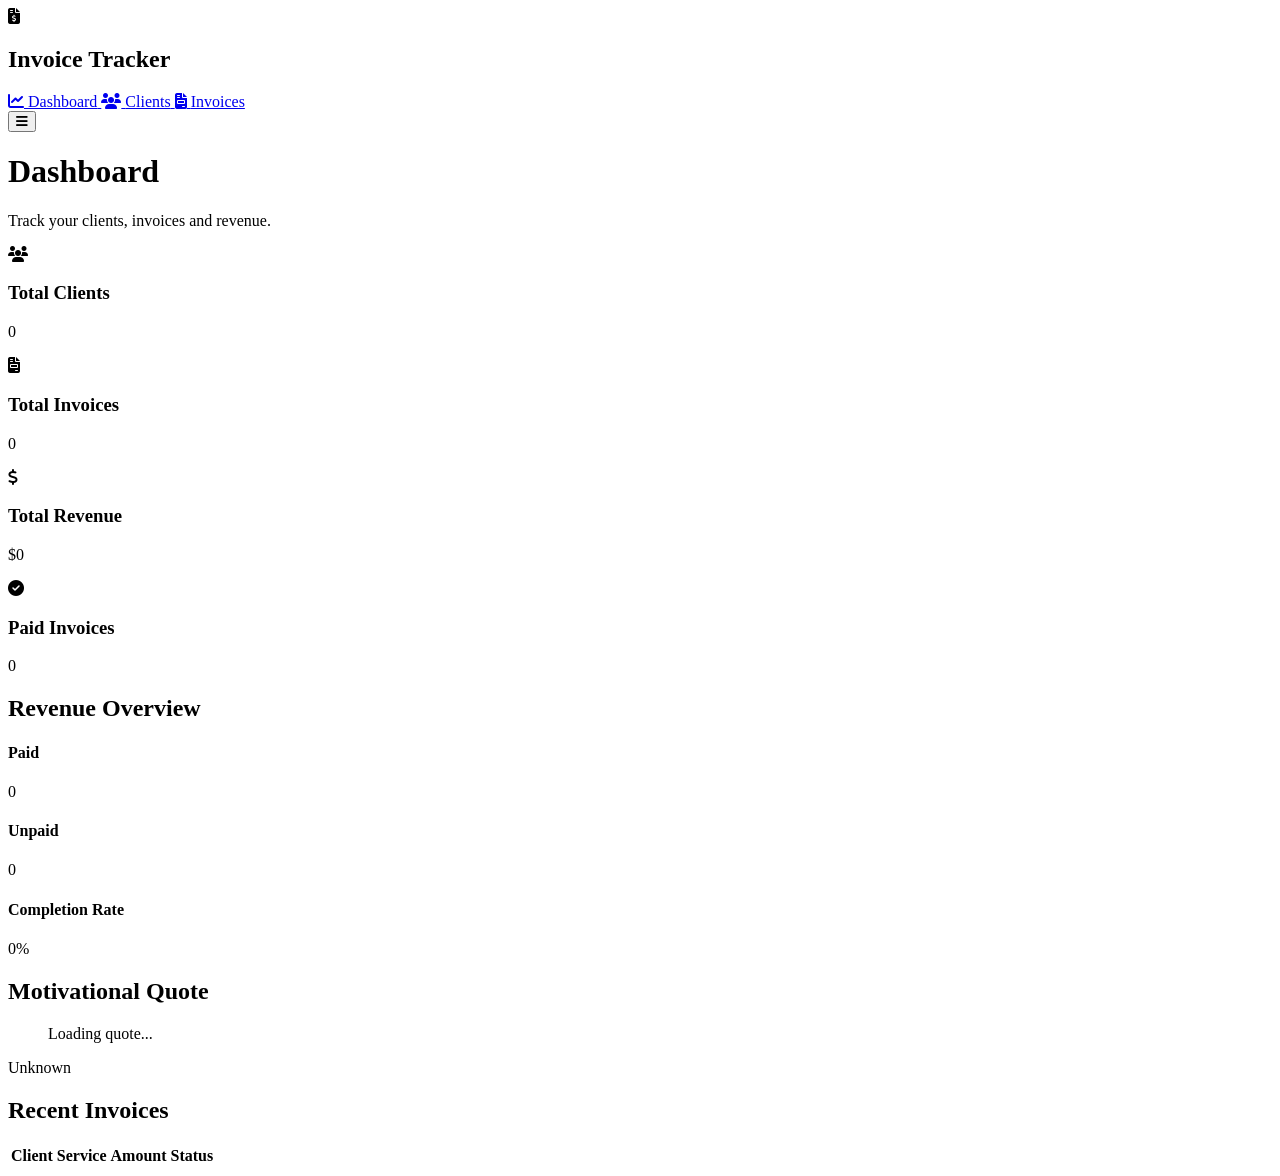
==== index.html @ c384b872 "Html Sturcture" ====
<!doctype html>
<html lang="en">
  <head>
    <meta charset="UTF-8" />
    <meta name="viewport" content="width=device-width, initial-scale=1.0" />
    <title>Invoice Tracker | Dashboard</title>

    <!-- Google Font -->
    <link
      href="https://fonts.googleapis.com/css2?family=Poppins:wght@300;400;500;600;700&display=swap"
      rel="stylesheet"
    />

    <!-- Font Awesome -->
    <link
      rel="stylesheet"
      href="https://cdnjs.cloudflare.com/ajax/libs/font-awesome/6.5.2/css/all.min.css"
    />

    <link rel="stylesheet" href="./css/style.css" />
  </head>
  <body>
    <div class="app-container">
      <!-- Sidebar -->
      <aside class="sidebar" id="sidebar">
        <div class="sidebar-header">
          <i class="fa-solid fa-file-invoice-dollar logo-icon"></i>
          <h2>Invoice Tracker</h2>
        </div>

        <nav class="sidebar-nav">
          <a href="index.html" class="nav-link active">
            <i class="fa-solid fa-chart-line"></i>
            <span>Dashboard</span>
          </a>

          <a href="clients.html" class="nav-link">
            <i class="fa-solid fa-users"></i>
            <span>Clients</span>
          </a>

          <a href="invoices.html" class="nav-link">
            <i class="fa-solid fa-file-invoice"></i>
            <span>Invoices</span>
          </a>
        </nav>

        <button id="toggleSidebar" class="toggle-btn" title="Toggle Sidebar">
          <i class="fa-solid fa-bars"></i>
        </button>
      </aside>

      <!-- Main Content -->
      <main class="main-content">
        <!-- Page Header -->
        <header class="page-header">
          <h1>Dashboard</h1>
          <p>Track your clients, invoices and revenue.</p>
        </header>

        <!-- Stats Cards -->
        <section class="stats-grid">
          <article class="card stat-card">
            <div class="card-icon">
              <i class="fa-solid fa-users"></i>
            </div>

            <div>
              <h3>Total Clients</h3>
              <p id="totalClients">0</p>
            </div>
          </article>

          <article class="card stat-card">
            <div class="card-icon">
              <i class="fa-solid fa-file-invoice"></i>
            </div>

            <div>
              <h3>Total Invoices</h3>
              <p id="totalInvoices">0</p>
            </div>
          </article>

          <article class="card stat-card">
            <div class="card-icon">
              <i class="fa-solid fa-dollar-sign"></i>
            </div>

            <div>
              <h3>Total Revenue</h3>
              <p id="totalRevenue">$0</p>
            </div>
          </article>

          <article class="card stat-card">
            <div class="card-icon">
              <i class="fa-solid fa-circle-check"></i>
            </div>

            <div>
              <h3>Paid Invoices</h3>
              <p id="paidInvoices">0</p>
            </div>
          </article>
        </section>

        <!-- Revenue Overview -->
        <section class="card">
          <h2>Revenue Overview</h2>

          <div class="overview-grid">
            <div class="overview-item">
              <h4>Paid</h4>
              <p id="paidCount">0</p>
            </div>

            <div class="overview-item">
              <h4>Unpaid</h4>
              <p id="unpaidCount">0</p>
            </div>

            <div class="overview-item">
              <h4>Completion Rate</h4>
              <p id="completionRate">0%</p>
            </div>
          </div>
        </section>

        <!-- Motivational Quote -->
        <section class="card quote-card">
          <h2>Motivational Quote</h2>

          <blockquote id="quoteText">Loading quote...</blockquote>

          <p id="quoteAuthor">Unknown</p>
        </section>

        <!-- Recent Invoices -->
        <section class="card">
          <div class="section-header">
            <h2>Recent Invoices</h2>
          </div>

          <div class="table-container">
            <table>
              <thead>
                <tr>
                  <th>Client</th>
                  <th>Service</th>
                  <th>Amount</th>
                  <th>Status</th>
                </tr>
              </thead>

              <tbody id="recentInvoices">
                <!-- JavaScript Render -->
              </tbody>
            </table>
          </div>
        </section>
      </main>
    </div>

    <script type="module" src="./js/main.js"></script>
  </body>
</html>
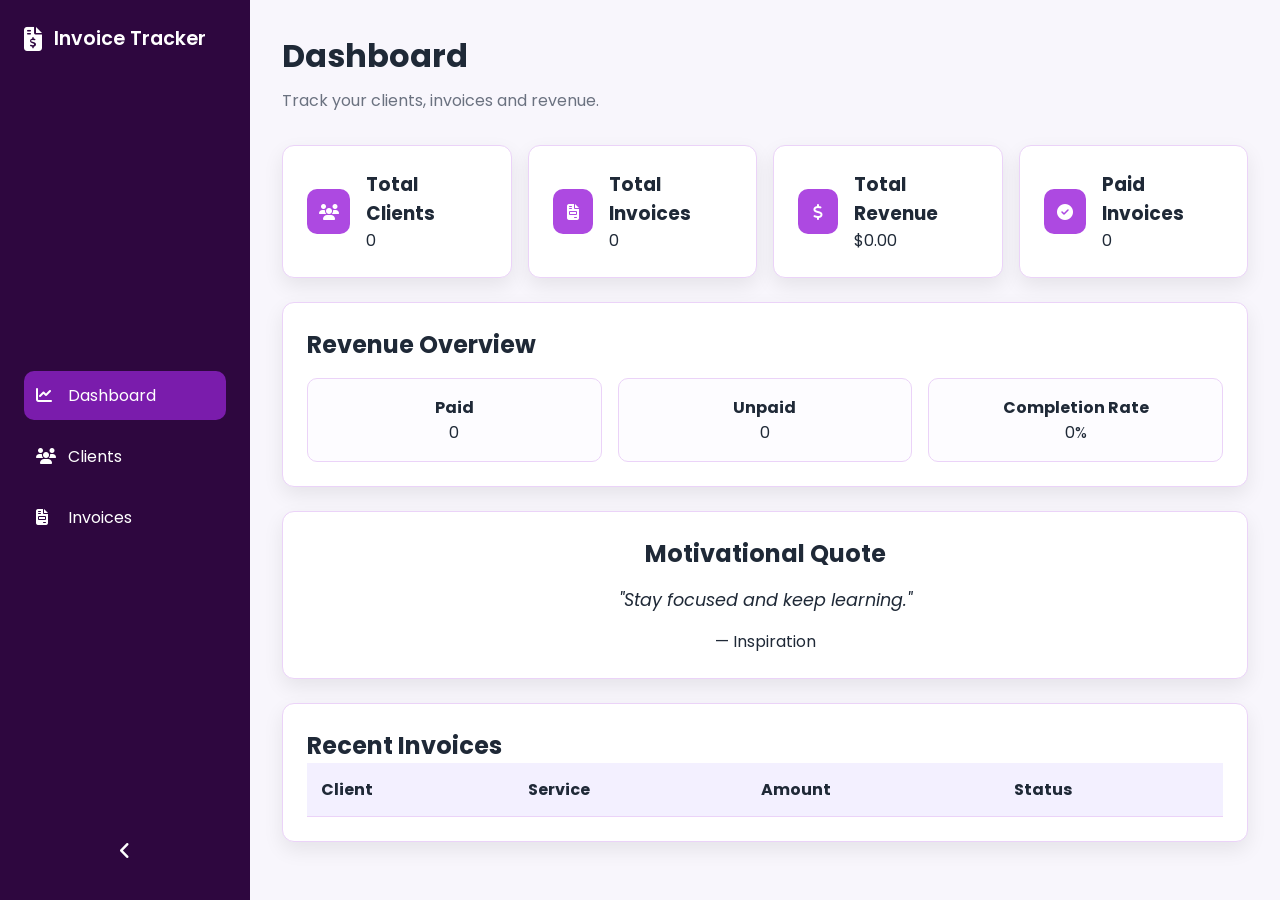
==== commit eb639665: "second version" ====
--- a/index.html
+++ b/index.html
@@ -45,9 +45,7 @@
           </a>
         </nav>
 
-        <button id="toggleSidebar" class="toggle-btn" title="Toggle Sidebar">
-          <i class="fa-solid fa-bars"></i>
-        </button>
+        <button id="toggleSidebar" class="toggle-btn"></button>
       </aside>
 
       <!-- Main Content -->
--- a/css/style.css
+++ b/css/style.css
@@ -0,0 +1,495 @@
+@import url("https://fonts.googleapis.com/css2?family=Poppins:wght@300;400;500;600;700&display=swap");
+
+/* =========================
+   VARIABLES
+========================= */
+:root {
+  --primary-dark: #2e073f;
+  --primary: #7a1cac;
+  --primary-light: #ad49e1;
+  --border: #ebd3f8;
+
+  --background: #f8f6fc;
+  --white: #ffffff;
+
+  --success: #22c55e;
+  --danger: #ef4444;
+
+  --text-dark: #1f2937;
+  --text-light: #6b7280;
+
+  --shadow: 0 8px 20px rgba(0, 0, 0, 0.08);
+
+  --sidebar-width: 250px;
+  --sidebar-collapsed: 80px;
+}
+
+/* =========================
+   RESET
+========================= */
+* {
+  margin: 0;
+  padding: 0;
+  box-sizing: border-box;
+}
+
+body {
+  font-family: "Poppins", sans-serif;
+  background: var(--background);
+  color: var(--text-dark);
+}
+
+a {
+  text-decoration: none;
+}
+
+img {
+  max-width: 100%;
+}
+
+button,
+input,
+select,
+textarea {
+  font-family: inherit;
+}
+
+/* =========================
+   LAYOUT
+========================= */
+.app-container {
+  display: flex;
+  min-height: 100vh;
+}
+
+/* =========================
+   SIDEBAR
+========================= */
+.sidebar {
+  width: var(--sidebar-width);
+  background: var(--primary-dark);
+  color: white;
+  display: flex;
+  flex-direction: column;
+  justify-content: space-between;
+  padding: 1.5rem;
+  position: sticky;
+  top: 0;
+  height: 100vh;
+  transition: 0.3s ease;
+}
+
+.sidebar.collapsed {
+  width: var(--sidebar-collapsed);
+}
+
+.sidebar-header {
+  display: flex;
+  align-items: center;
+  gap: 12px;
+  margin-bottom: 2rem;
+}
+
+.logo-icon {
+  font-size: 1.5rem;
+}
+
+.sidebar-header h2 {
+  font-size: 1.2rem;
+  font-weight: 600;
+}
+
+.sidebar-nav {
+  display: flex;
+  flex-direction: column;
+  gap: 12px;
+}
+
+.nav-link {
+  color: white;
+  display: flex;
+  align-items: center;
+  gap: 12px;
+  padding: 12px;
+  border-radius: 10px;
+  transition: 0.2s ease;
+}
+
+.nav-link:hover {
+  background: rgba(255, 255, 255, 0.12);
+}
+
+.nav-link.active {
+  background: var(--primary);
+}
+
+.nav-link i {
+  min-width: 20px;
+}
+
+.toggle-btn {
+  background: transparent;
+  border: none;
+  color: white;
+  font-size: 1.2rem;
+  cursor: pointer;
+  padding: 10px;
+  border-radius: 10px;
+  transition: 0.2s ease;
+}
+
+.toggle-btn:hover {
+  background: rgba(255, 255, 255, 0.12);
+}
+
+/* collapsed state */
+.sidebar.collapsed .sidebar-header h2,
+.sidebar.collapsed .nav-link span {
+  display: none;
+}
+
+.sidebar.collapsed .nav-link {
+  justify-content: center;
+}
+
+/* =========================
+   MAIN CONTENT
+========================= */
+.main-content {
+  flex: 1;
+  padding: 2rem;
+}
+
+.page-header {
+  margin-bottom: 2rem;
+}
+
+.page-header h1 {
+  font-size: 2rem;
+  margin-bottom: 0.5rem;
+}
+
+.page-header p {
+  color: var(--text-light);
+}
+
+/* =========================
+   CARDS
+========================= */
+.card {
+  background: var(--white);
+  border: 1px solid var(--border);
+  border-radius: 12px;
+  padding: 1.5rem;
+  margin-bottom: 1.5rem;
+  box-shadow: var(--shadow);
+  transition: transform 0.2s ease;
+}
+
+.card:hover {
+  transform: translateY(-3px);
+}
+
+/* =========================
+   STATS
+========================= */
+.stats-grid {
+  display: grid;
+  grid-template-columns: repeat(4, 1fr);
+  gap: 1rem;
+}
+
+.stat-card {
+  display: flex;
+  align-items: center;
+  gap: 1rem;
+}
+
+.card-icon {
+  width: 45px;
+  height: 45px;
+  border-radius: 10px;
+  background: var(--primary-light);
+  color: white;
+  display: flex;
+  align-items: center;
+  justify-content: center;
+}
+
+/* =========================
+   OVERVIEW
+========================= */
+.overview-grid {
+  display: grid;
+  grid-template-columns: repeat(3, 1fr);
+  gap: 1rem;
+  margin-top: 1rem;
+}
+
+.overview-item {
+  background: #fdfcff;
+  border: 1px solid var(--border);
+  padding: 1rem;
+  border-radius: 10px;
+  text-align: center;
+}
+
+/* =========================
+   FORMS
+========================= */
+.form-grid {
+  display: grid;
+  grid-template-columns: repeat(2, 1fr);
+  gap: 1rem;
+}
+
+.form-group {
+  display: flex;
+  flex-direction: column;
+  gap: 6px;
+}
+
+.form-group.full-width {
+  grid-column: 1 / -1;
+}
+
+input,
+textarea,
+select {
+  padding: 10px;
+  border: 1px solid var(--border);
+  border-radius: 8px;
+  outline: none;
+  transition: 0.2s ease;
+}
+
+input:focus,
+textarea:focus,
+select:focus {
+  border-color: var(--primary);
+}
+
+/* =========================
+   BUTTONS
+========================= */
+.btn-primary {
+  background: var(--primary);
+  color: white;
+  padding: 10px 16px;
+  border: none;
+  border-radius: 8px;
+  cursor: pointer;
+  display: inline-flex;
+  align-items: center;
+  gap: 8px;
+  transition: 0.2s ease;
+}
+
+.btn-primary:hover {
+  background: var(--primary-light);
+}
+
+.btn-icon {
+  width: 38px;
+  height: 38px;
+  border: none;
+  border-radius: 10px;
+  cursor: pointer;
+  display: inline-flex;
+  align-items: center;
+  justify-content: center;
+  margin-right: 6px;
+  color: white;
+  transition: 0.2s ease;
+}
+.btn-icon:not(:last-child) {
+  margin-right: 6px;
+}
+
+.btn-icon:hover {
+  transform: translateY(-2px);
+  box-shadow: 0 6px 12px rgba(0, 0, 0, 0.15);
+}
+
+.btn-icon.edit {
+  background: var(--primary);
+}
+
+.btn-icon.delete {
+  background: var(--danger);
+}
+
+.btn-icon.toggle {
+  background: var(--text-light);
+}
+
+/* =========================
+   TABLE
+========================= */
+.table-container {
+  overflow-x: auto;
+}
+
+table {
+  width: 100%;
+  border-collapse: collapse;
+  min-width: 700px;
+}
+
+thead {
+  background: #f3f0ff;
+}
+
+th,
+td {
+  text-align: left;
+  padding: 14px;
+  border-bottom: 1px solid var(--border);
+}
+
+td:last-child {
+  white-space: nowrap;
+}
+
+tr:hover {
+  background: #faf7ff;
+}
+
+/* =========================
+   BADGES
+========================= */
+.badge {
+  padding: 5px 10px;
+  border-radius: 20px;
+  font-size: 12px;
+}
+
+.badge.paid {
+  background: #dcfce7;
+  color: var(--success);
+}
+
+.badge.unpaid {
+  background: #fee2e2;
+  color: var(--danger);
+}
+
+/* =========================
+   QUOTE
+========================= */
+.quote-card {
+  text-align: center;
+}
+
+blockquote {
+  font-size: 1.1rem;
+  font-style: italic;
+  margin: 1rem 0;
+}
+
+/* =========================
+   SORT
+========================= */
+.sort-controls {
+  display: flex;
+  justify-content: flex-end;
+}
+
+.sort-controls select {
+  padding: 8px;
+  border-radius: 8px;
+  border: 1px solid var(--border);
+}
+
+/* =========================
+   RESPONSIVE
+========================= */
+@media (max-width: 992px) {
+  .stats-grid {
+    grid-template-columns: repeat(2, 1fr);
+  }
+
+  .overview-grid {
+    grid-template-columns: repeat(2, 1fr);
+  }
+
+  .form-grid {
+    grid-template-columns: 1fr;
+  }
+
+  .sidebar-header h2 {
+    display: none;
+  }
+
+  .sidebar .nav-link {
+    justify-content: center;
+  }
+}
+
+@media (max-width: 768px) {
+  .app-container {
+    flex-direction: column;
+  }
+
+  .sidebar {
+    width: 100%;
+    height: auto;
+    position: static;
+    flex-direction: row;
+    justify-content: space-between;
+    padding: 0.75rem;
+  }
+
+  .sidebar-nav {
+    display: flex;
+    flex-direction: row;
+    gap: 8px;
+    overflow-x: auto;
+  }
+
+  .nav-link {
+    flex-direction: column;
+    padding: 10px;
+  }
+
+  .nav-link span {
+    display: none;
+  }
+
+  .stats-grid,
+  .overview-grid {
+    grid-template-columns: 1fr;
+  }
+
+  .btn-primary {
+    width: 100%;
+    justify-content: center;
+  }
+
+  .toggle-btn {
+    display: none;
+  }
+
+  .main-content {
+    padding: 1rem;
+  }
+}
+
+@media (max-width: 480px) {
+  .page-header h1 {
+    font-size: 1.5rem;
+  }
+
+  blockquote {
+    font-size: 1rem;
+  }
+
+  .card {
+    padding: 1rem;
+  }
+
+  th,
+  td {
+    padding: 8px;
+  }
+}
